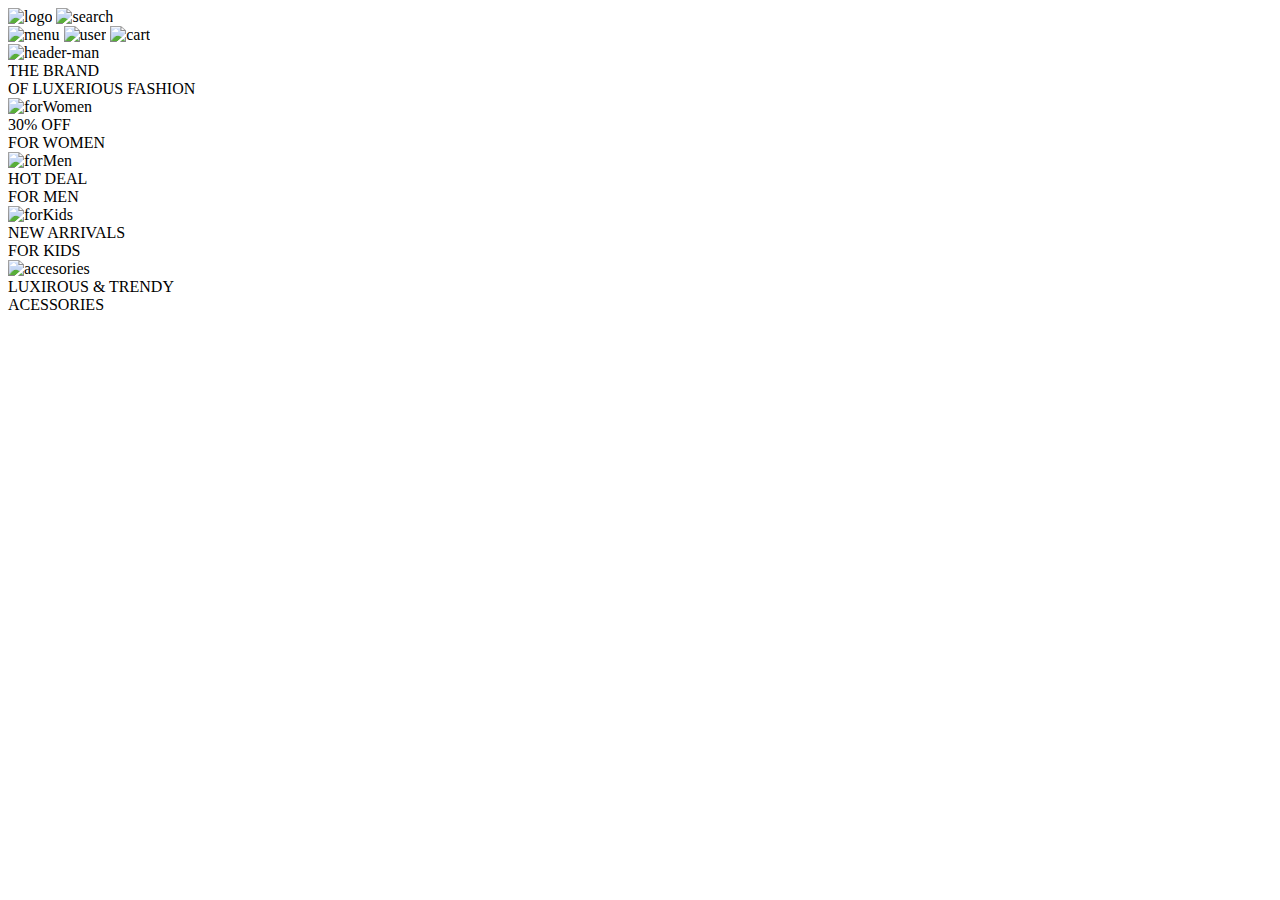
==== index.html @ 1b4a20e3 "Create index.html" ====
<!DOCTYPE html>
<html lang="en">

<head>
    <meta charset="UTF-8">
    <meta http-equiv="X-UA-Compatible" content="IE=edge">
    <meta name="viewport" content="width=device-width, initial-scale=1.0">
    <link rel="stylesheet" href="style.css">
    <title>Index</title>
</head>
<div class="header">
    <div class="content">
        <div class="headContainer">
            <img src="img/logo.png" alt="logo">
            <img class="search" src="img/search.png" alt="search">
        </div>
        <div class="headContainer">
            <img src="img/menu.png" alt="menu">
            <img class="user" src="img/user.png" alt="user">
            <img src="img/cart.png" alt="cart">
            </span>
        </div>
    </div>
</div>
<div class="brandTop">
    <div class="brandContent">
        <div class="leftBrandContainer">
            <img class="man-top" src="img/header-man.png" alt="header-man">
        </div>
        <div class="rightBrandContainer">
            <div class="leftBrandTextBorder">
                <div class="leftBrandText leftBrandFirstLineText">THE BRAND</div>
                <div class="leftBrandText leftBrandSecondLineText">OF LUXERIOUS <span class="colorText">FASHION</span>
                </div>
            </div>
        </div>
    </div>
</div>
<div class="categories">
    <div>
        <img class="categoriesImg" src="img/forWomen.jpg" alt="forWomen">
        <div class="catTitle">
            <div>
                30% OFF
            </div>
            <div class="catTitleBottom">
                FOR WOMEN
            </div>
        </div>
    </div>
    <div>
        <img class="categoriesImg" src="img/forMen.jpg" alt="forMen">
        <div class="catTitle">
            <div>
                HOT DEAL
            </div>
            <div class="catTitleBottom">
                FOR MEN
            </div>
        </div>
    </div>
    <div>
        <img class="categoriesImg" src="img/forKids.jpg" alt="forKids">
        <div class="catTitle">
            <div>
                NEW ARRIVALS
            </div>
            <div class="catTitleBottom">
                FOR KIDS
            </div>
        </div>
    </div>
    <div class="accesories">
        <img class="categoriesImg" src="img/accesories.jpg" alt="accesories">
        <div class="catTitle">
            <div>
                LUXIROUS & TRENDY
            </div>
            <div class="catTitleBottom">
                ACESSORIES
            </div>
        </div>
    </div>
</div>
<!-- <div class="wrapper">
    <div class="box1">One</div>
    <div class="box2">Two</div>
    <div class="box3">Three</div>
    <div class="box4">Four</div>
</div> -->

<body>

</body>

</html>
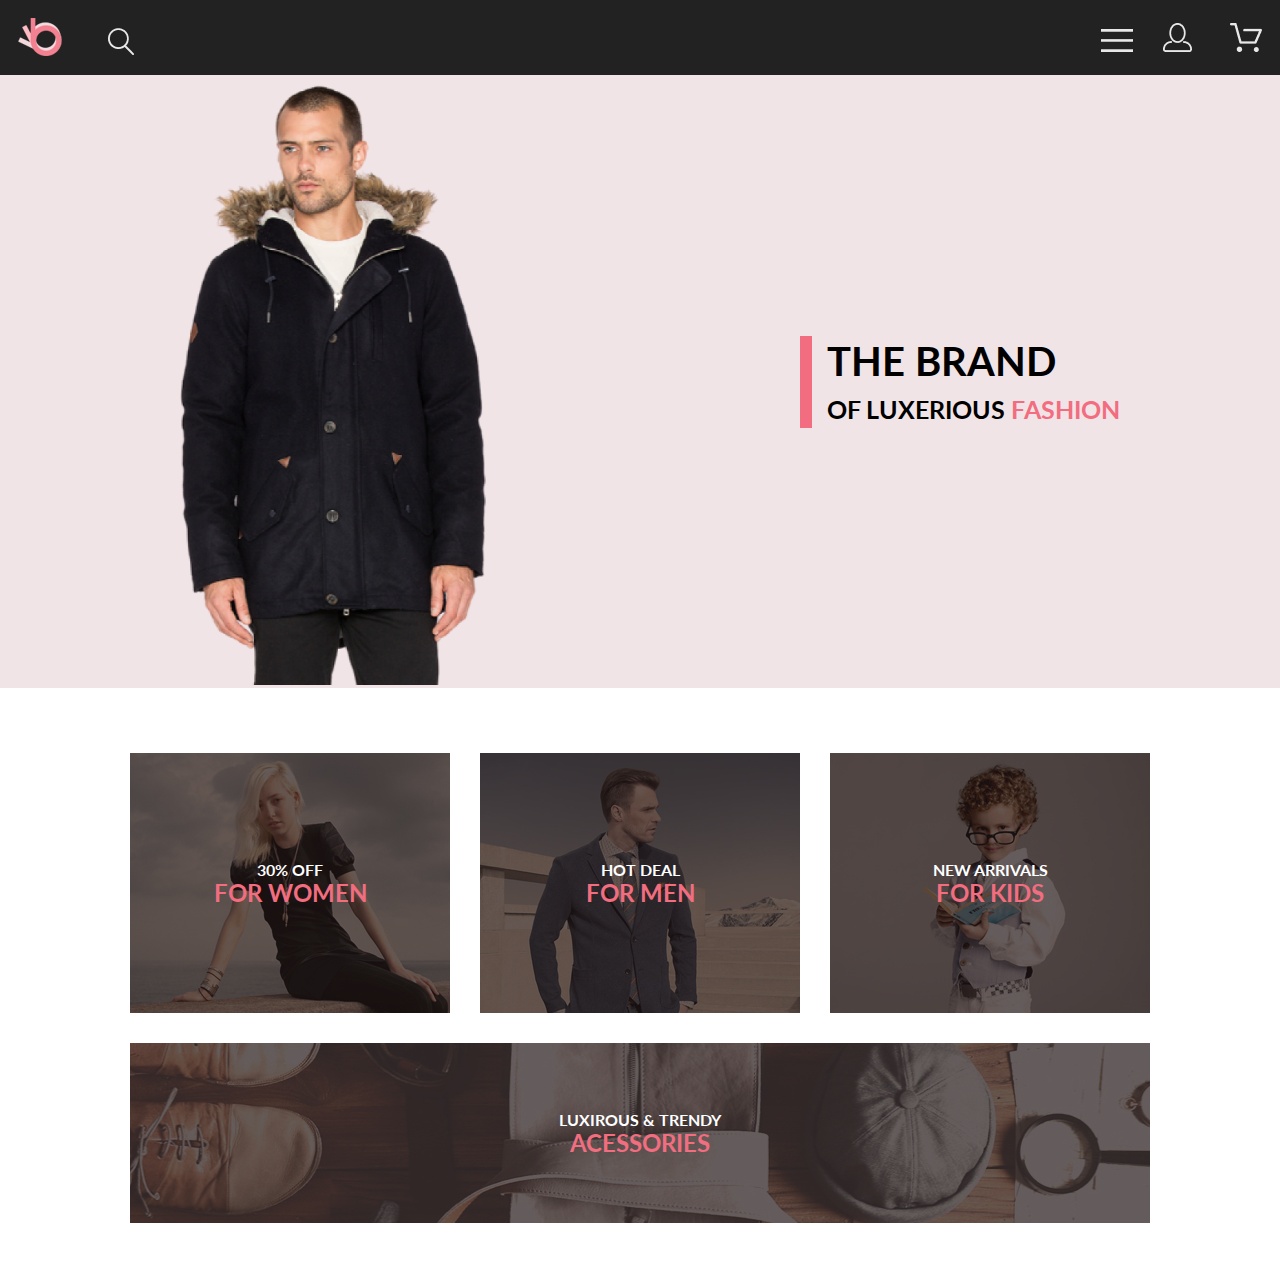
==== commit 22ff0dc9: "ДЗ по 1 уроку готово" ====
--- a/index.html
+++ b/index.html
@@ -87,7 +87,7 @@
     <div class="box2">Two</div>
     <div class="box3">Three</div>
     <div class="box4">Four</div>
-</div> -->
+</div>-->
 
 <body>
 
--- a/style.css
+++ b/style.css
@@ -0,0 +1,156 @@
+:root {
+    --header-bg-color: #222222;
+    --brand-bg-color: #F1E4E6;
+    --head-title-border-color: #f16d7f;
+    --last_word-color: #f16d7f;
+}
+
+@font-face {
+    font-family: 'Lato';
+    src: url('Lato-Bold.ttf') format('truetype');
+}
+
+body {
+    margin: 0;
+    font-family: 'Lato', sans-serif;
+}
+
+.header {
+    background: var(--header-bg-color);
+    padding: 18px;
+    height: 75px;
+    box-sizing: border-box;
+}
+
+.content {
+    display: flex;
+    align-items: center;
+    justify-content: space-between;
+}
+
+.search {
+    padding-left: 41px;
+}
+
+/* .headContainer {
+    border: 1px solid #fff;
+} */
+
+.user {
+    margin-left: 26px;
+    margin-right: 33px;
+}
+
+.brandContent {
+    display: flex;
+}
+
+.brandTop {
+    min-height: 300px;
+    position: relative;
+}
+
+.man-top {
+    width: 100%;
+}
+
+.leftBrandContainer,
+.rightBrandContainer {
+    background-color: var(--brand-bg-color);
+    width: 50%;
+}
+
+.rightBrandContainer {
+    /* border: 1px solid #000; */
+    display: flex;
+    justify-content: center;
+    align-items: center;
+}
+
+.leftBrandTextBorder {
+    border-left: 12px solid var(--head-title-border-color);
+    padding-left: 15px;
+    height: 92px;
+}
+
+.leftBrandText {
+    font-weight: bold;
+    font-size: 20px;
+    line-height: 24px;
+    margin-top: 14px;
+}
+
+.leftBrandFirstLineText {
+    font-size: 40px;
+    line-height: 23px;
+}
+
+.leftBrandSecondLineText {
+    font-size: 25px;
+    line-height: 44px;
+}
+
+.colorText {
+    color: var(--last_word-color);
+}
+
+.categories {
+    display: grid;
+    grid-template-columns: repeat(3, 1fr);
+    grid-template-rows: 260px 180px;
+    gap: 30px;
+    margin: 65px 130px;
+}
+
+.catTitleBottom {
+    font-weight: 700;
+    font-size: 24px;
+    line-height: 28px;
+    color: var(--last_word-color);
+}
+
+.catTitle {
+    display: flex;
+    flex-direction: column;
+    justify-content: center;
+    align-items: center;
+    font-size: 16px;
+    color: white;
+    height: 100%;
+    width: 100%;
+}
+
+.categories div {
+    position: relative;
+}
+
+.categoriesImg {
+    width: 100%;
+    height: 100%;
+    object-fit: cover;
+    position: absolute;
+}
+
+.accesories {
+    grid-column-start: 1;
+    grid-column-end: 4;
+}
+
+/* .boxWrapper {
+    display: grid;
+    grid-template-columns: repeat(3, 1fr);
+    grid-template-rows: repeat(3, 100px);
+}
+
+.box1,
+.box2,
+.box3,
+.box4 {
+    border: 1px solid #000;
+    background-color: rgb(230, 194, 140);
+}
+
+.box4 {
+    grid-column-start: 1;
+    grid-column-end: 4;
+} */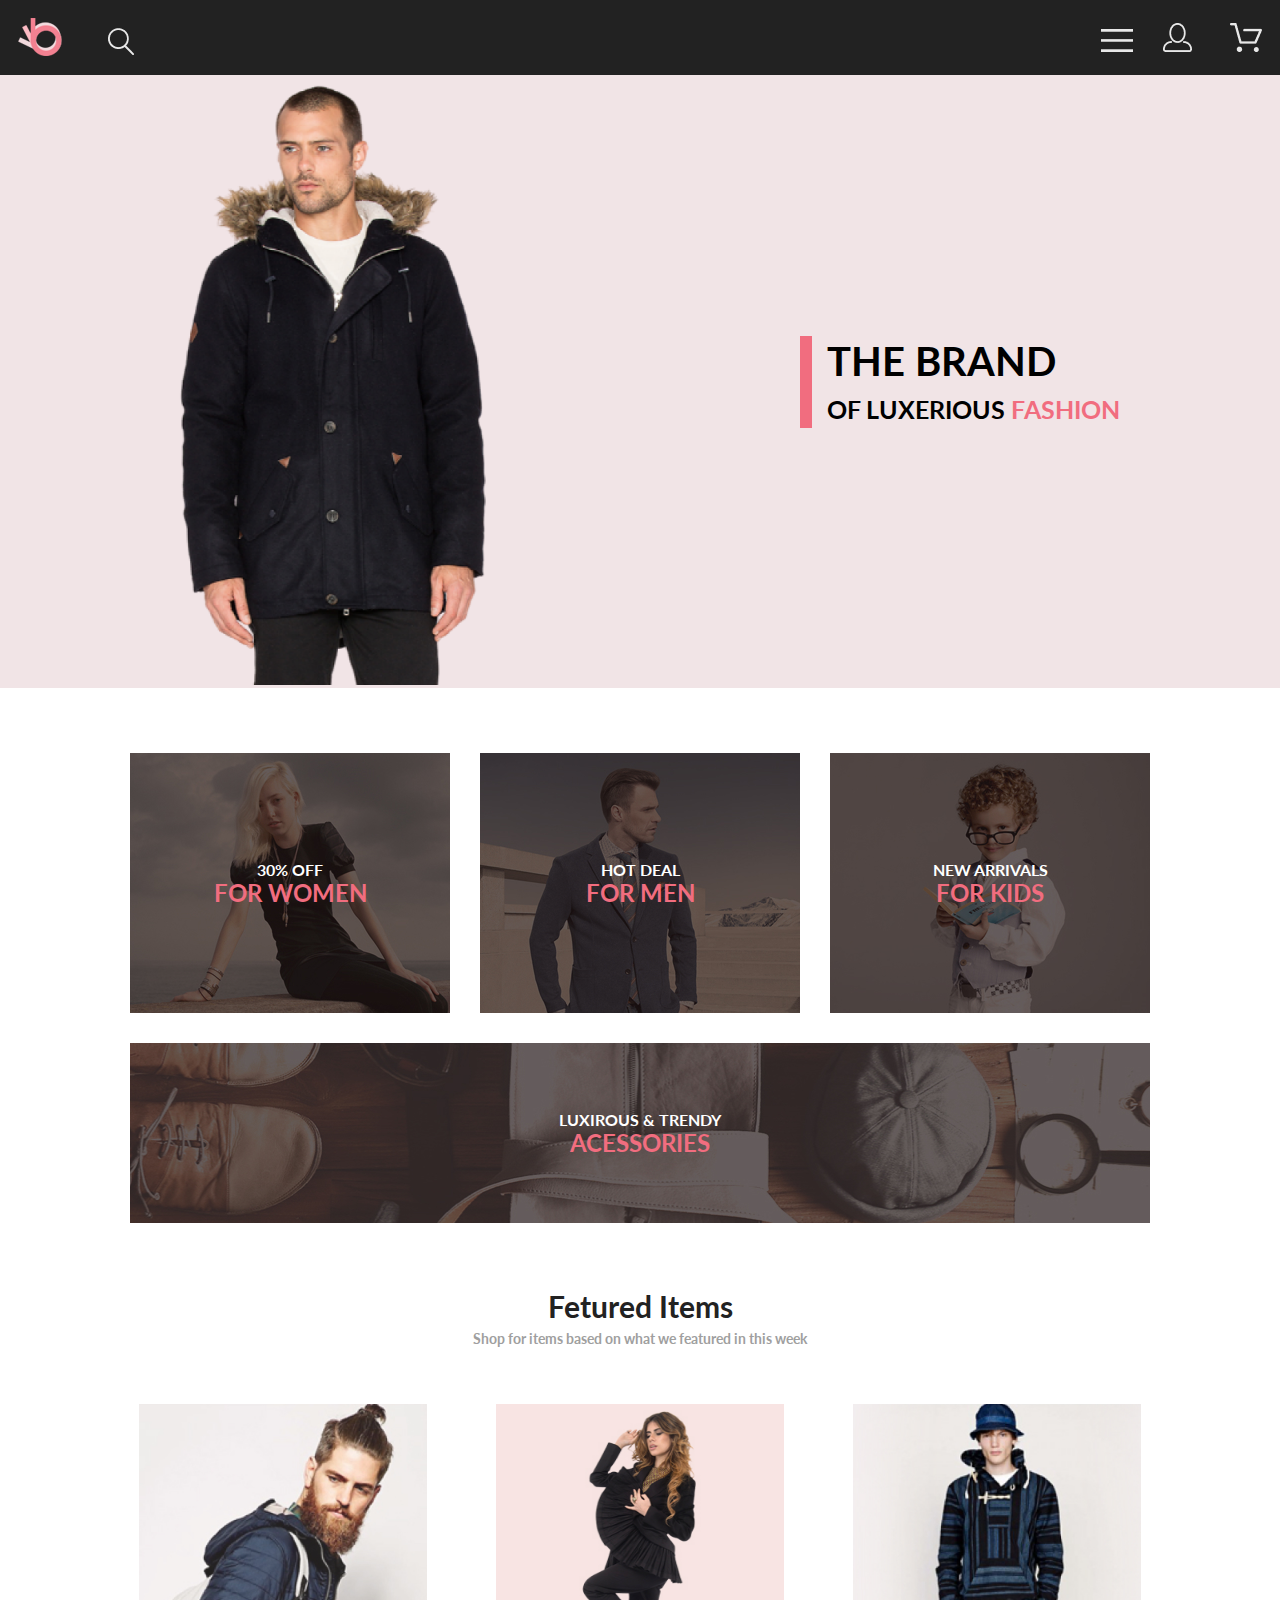
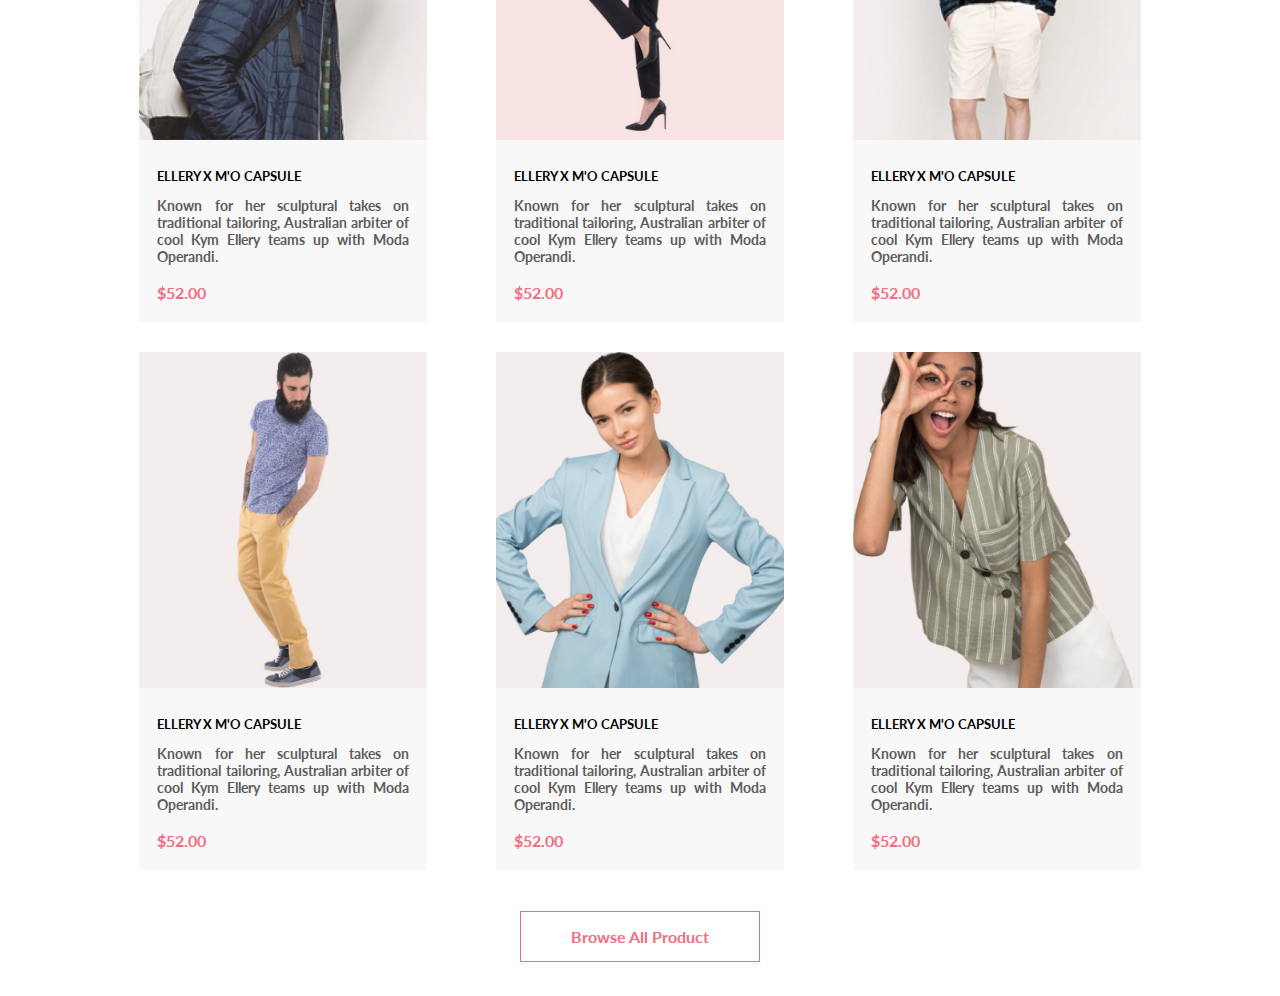
==== commit 1e2238cd: "ДЗ № 2 готово" ====
--- a/index.html
+++ b/index.html
@@ -88,6 +88,107 @@
     <div class="box3">Three</div>
     <div class="box4">Four</div>
 </div>-->
+<div class="futered">
+    <div class="futeredUpTitle">Fetured Items</div>
+    <div class="futeredBottomTitle">Shop for items based on what we featured in this week</div>
+
+</div>
+<div class="wrapper">
+    <div class="wrapperCart">
+        <div>
+            <img class="wrapperImg" src="img/fi_1.jpg" alt="fiture_1">
+        </div>
+        <div class="wrapperTitle">
+            ELLERY X M'O CAPSULE
+        </div>
+        <div class="wrapperDesc">Known for her sculptural takes on traditional tailoring, Australian arbiter of cool
+            Kym Ellery teams up with
+            Moda Operandi.
+        </div>
+        <div class="wrapperPrice">
+            $52.00
+        </div>
+    </div>
+    <div class="wrapperCart">
+        <div>
+            <img class="wrapperImg" src="img/fi_2.jpg" alt="fiture_2">
+            <div class="wrapperTitle">
+                ELLERY X M'O CAPSULE
+            </div>
+            <div class="wrapperDesc">Known for her sculptural takes on traditional tailoring, Australian arbiter of cool
+                Kym Ellery teams up with
+                Moda Operandi.
+            </div>
+            <div class="wrapperPrice">
+                $52.00
+            </div>
+        </div>
+    </div>
+    <div class="wrapperCart">
+        <div>
+            <img class="wrapperImg" src="img/fi_3.jpg" alt="fiture_3">
+            <div class="wrapperTitle">
+                ELLERY X M'O CAPSULE
+            </div>
+            <div class="wrapperDesc">Known for her sculptural takes on traditional tailoring, Australian arbiter of cool
+                Kym Ellery teams up with
+                Moda Operandi.
+            </div>
+            <div class="wrapperPrice">
+                $52.00
+            </div>
+        </div>
+    </div>
+    <div class="wrapperCart">
+        <div>
+            <img class="wrapperImg" src="img/fi_4.jpg" alt="fiture_4">
+            <div class="wrapperTitle">
+                ELLERY X M'O CAPSULE
+            </div>
+            <div class="wrapperDesc">Known for her sculptural takes on traditional tailoring, Australian arbiter of cool
+                Kym Ellery teams up with
+                Moda Operandi.
+            </div>
+            <div class="wrapperPrice">
+                $52.00
+            </div>
+        </div>
+    </div>
+    <div class="wrapperCart">
+        <div>
+            <img class="wrapperImg" src="img/fi_5.jpg" alt="fiture_5">
+            <div class="wrapperTitle">
+                ELLERY X M'O CAPSULE
+            </div>
+            <div class="wrapperDesc">Known for her sculptural takes on traditional tailoring, Australian arbiter of cool
+                Kym Ellery teams up with
+                Moda Operandi.
+            </div>
+            <div class="wrapperPrice">
+                $52.00
+            </div>
+        </div>
+    </div>
+    <div class="wrapperCart">
+        <div>
+            <img class="wrapperImg" src="img/fi_6.jpg" alt="fiture_6">
+            <div class="wrapperTitle">
+                ELLERY X M'O CAPSULE
+            </div>
+            <div class="wrapperDesc">Known for her sculptural takes on traditional tailoring, Australian arbiter of cool
+                Kym Ellery teams up with
+                Moda Operandi.
+            </div>
+            <div class="wrapperPrice">
+                $52.00
+            </div>
+        </div>
+    </div>
+</div>
+<div class="futered">
+    <a class="browse_all" href="#">Browse All Product</a>
+</div>
+<div class="footer"></div>
 
 <body>
 
--- a/style.css
+++ b/style.css
@@ -1,8 +1,11 @@
 :root {
     --header-bg-color: #222222;
     --brand-bg-color: #F1E4E6;
-    --head-title-border-color: #f16d7f;
-    --last_word-color: #f16d7f;
+    --main-pink-color: #f16d7f;
+    --futered-Bottom-Title: #9F9F9F;
+    --wrapper-cart-bg-color: #F8F8F8;
+    --wrapper-cart-title-color: #000000;
+    --wrapper-desc-color: #5D5D5D;
 }
 
 @font-face {
@@ -68,7 +71,7 @@
 }
 
 .leftBrandTextBorder {
-    border-left: 12px solid var(--head-title-border-color);
+    border-left: 12px solid var(--main-pink-color);
     padding-left: 15px;
     height: 92px;
 }
@@ -91,7 +94,7 @@
 }
 
 .colorText {
-    color: var(--last_word-color);
+    color: var(--main-pink-color);
 }
 
 .categories {
@@ -106,7 +109,7 @@
     font-weight: 700;
     font-size: 24px;
     line-height: 28px;
-    color: var(--last_word-color);
+    color: var(--main-pink-color);
 }
 
 .catTitle {
@@ -136,6 +139,149 @@
     grid-column-end: 4;
 }
 
+.futered {
+    text-align: center;
+}
+
+.futeredUpTitle {
+    text-transform: capitalize;
+    font-weight: 400;
+    font-size: 30px;
+    line-height: 36px;
+    color: var(--header-bg-color);
+}
+
+.futeredBottomTitle {
+    font-weight: 400;
+    font-size: 14px;
+    line-height: 17px;
+    color: var(--futered-Bottom-Title);
+    margin-top: 6px;
+}
+
+
+/**/
+.wrapper {
+    /* border: 1px solid #000; */
+    /* background-color: bisque; */
+    display: grid;
+    grid-template-columns: repeat(3, 1fr);
+    gap: 30px;
+    margin: 57px 120px;
+    justify-items: center;
+}
+
+.wrapperCart {
+    /* border: 1px solid #000; */
+    background-color: var(--wrapper-cart-bg-color);
+    width: 288px;
+    box-sizing: border-box;
+}
+
+.wrapperCart div {
+    position: relative;
+}
+
+.wrapperImg {
+    object-fit: cover;
+    width: 100%;
+}
+
+.wrapperTitle {
+    font-weight: 400;
+    font-size: 13px;
+    line-height: 16px;
+    color: var(--wrapper-cart-title-color);
+    text-transform: uppercase;
+    margin: 25px 0 0 18px;
+}
+
+.wrapperDesc {
+    font-weight: 300;
+    font-size: 14px;
+    line-height: 17px;
+    color: var(--wrapper-desc-color);
+    margin: 13px 18px 0;
+    text-align: justify;
+}
+
+.wrapperPrice {
+    font-weight: 400;
+    font-size: 16px;
+    line-height: 19px;
+    color: var(--main-pink-color);
+    margin: 18px 0 20px 18px;
+}
+
+.browse_all {
+    border: 1px solid var(--main-pink-color);
+    padding: 15px 50px;
+    text-decoration: none;
+    font-weight: 400;
+    font-size: 16px;
+    line-height: 19px;
+    color: var(--main-pink-color);
+}
+
+.footer {
+    margin-top: 50px;
+}
+
+@media (max-width: 768px) {
+    .brandTop {
+        min-height: 215px;
+        /* position: relative; */
+    }
+
+    .leftBrandTextBorder {
+        border-left: 9px solid var(--main-pink-color);
+        padding-left: 10px;
+        height: 54px;
+    }
+
+    .leftBrandFirstLineText {
+        font-size: 27px;
+        line-height: 8px;
+    }
+
+    .leftBrandSecondLineText {
+        font-size: 13px;
+        line-height: 16px;
+    }
+
+    .categories {
+        /* display: grid;
+        grid-template-columns: repeat(3, 1fr); */
+        grid-template-rows: 129px 66px;
+        gap: 6px;
+        margin: 10px 4px;
+        width: 98%;
+    }
+
+    .catTitle {
+        font-size: 12px;
+    }
+
+    .catTitleBottom {
+        font-size: 15px;
+    }
+
+    .futered {
+        margin-top: 40px;
+    }
+
+    .wrapper {
+        grid-template-columns: repeat(2, 1fr);
+        gap: 10px;
+        margin: 48px 12px;
+        justify-items: center;
+    }
+
+    .wrapperCart {
+        width: 100%;
+    }
+}
+
 /* .boxWrapper {
     display: grid;
     grid-template-columns: repeat(3, 1fr);
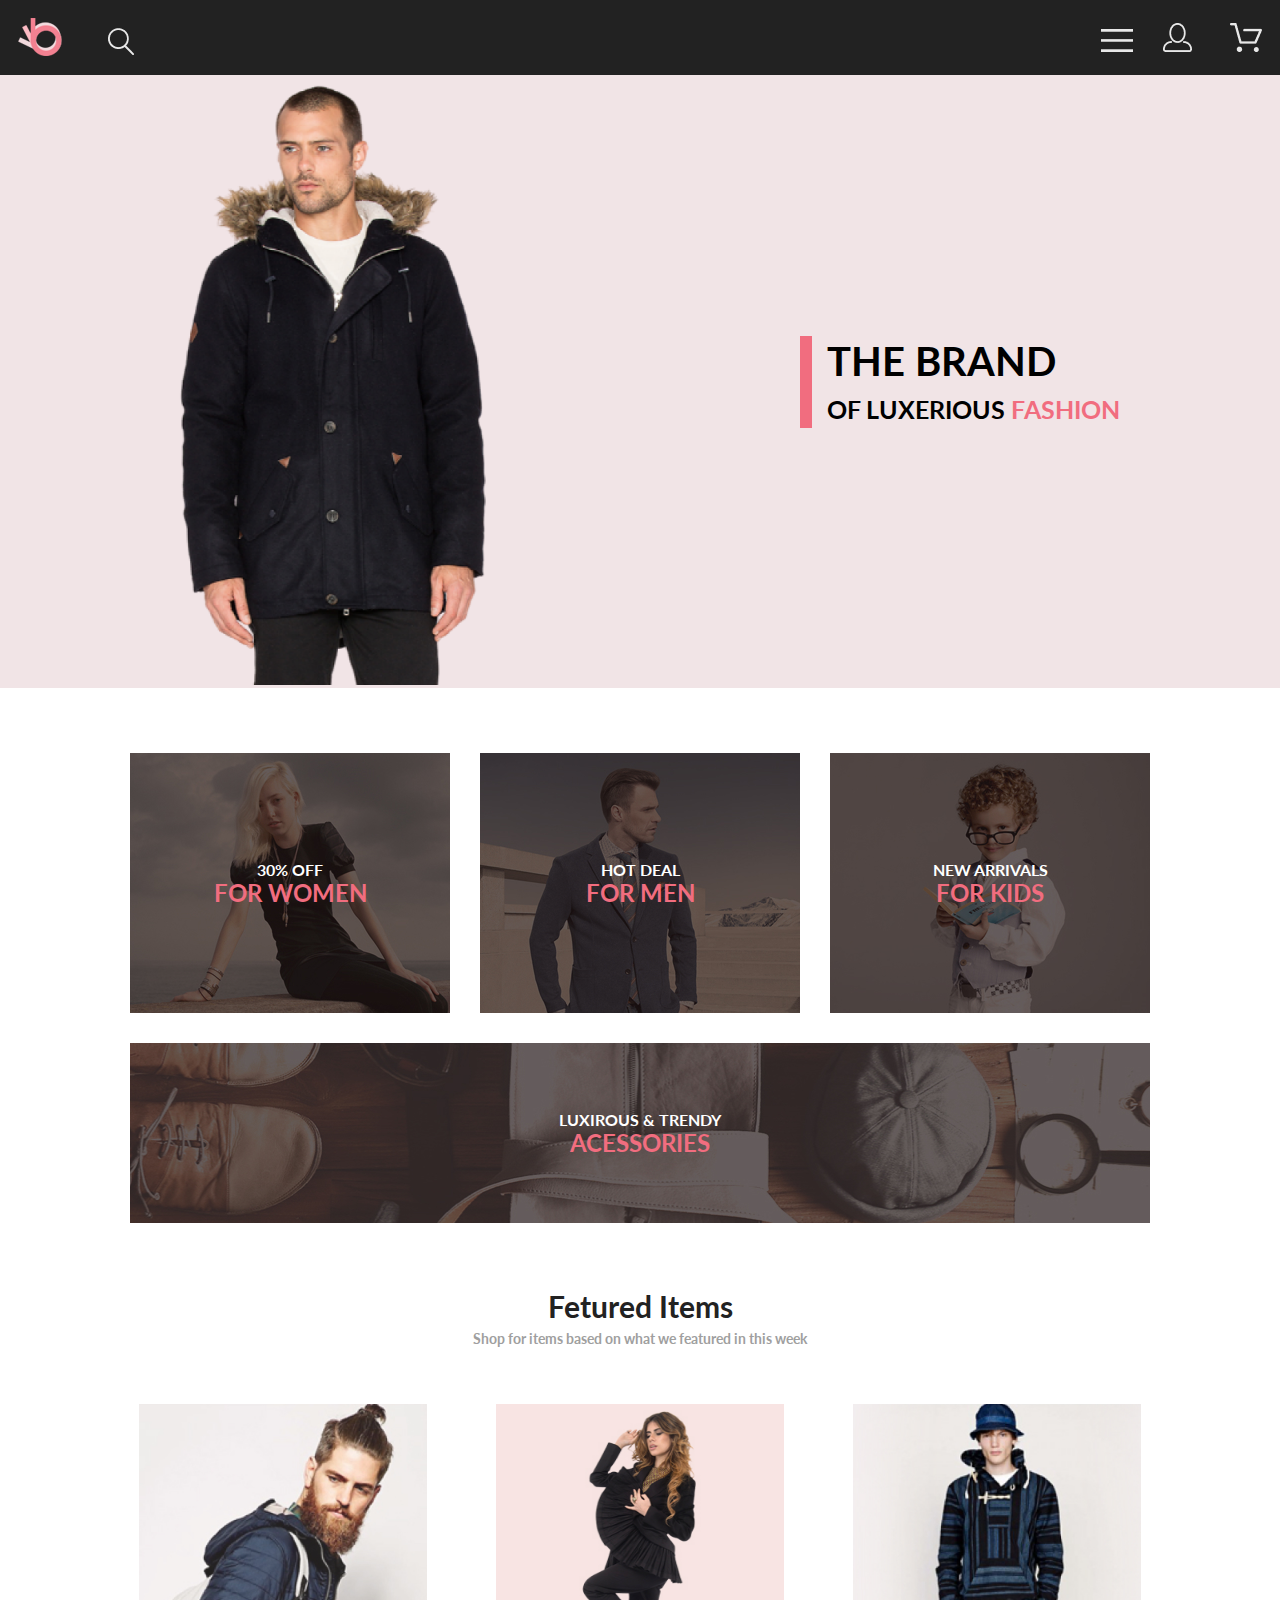
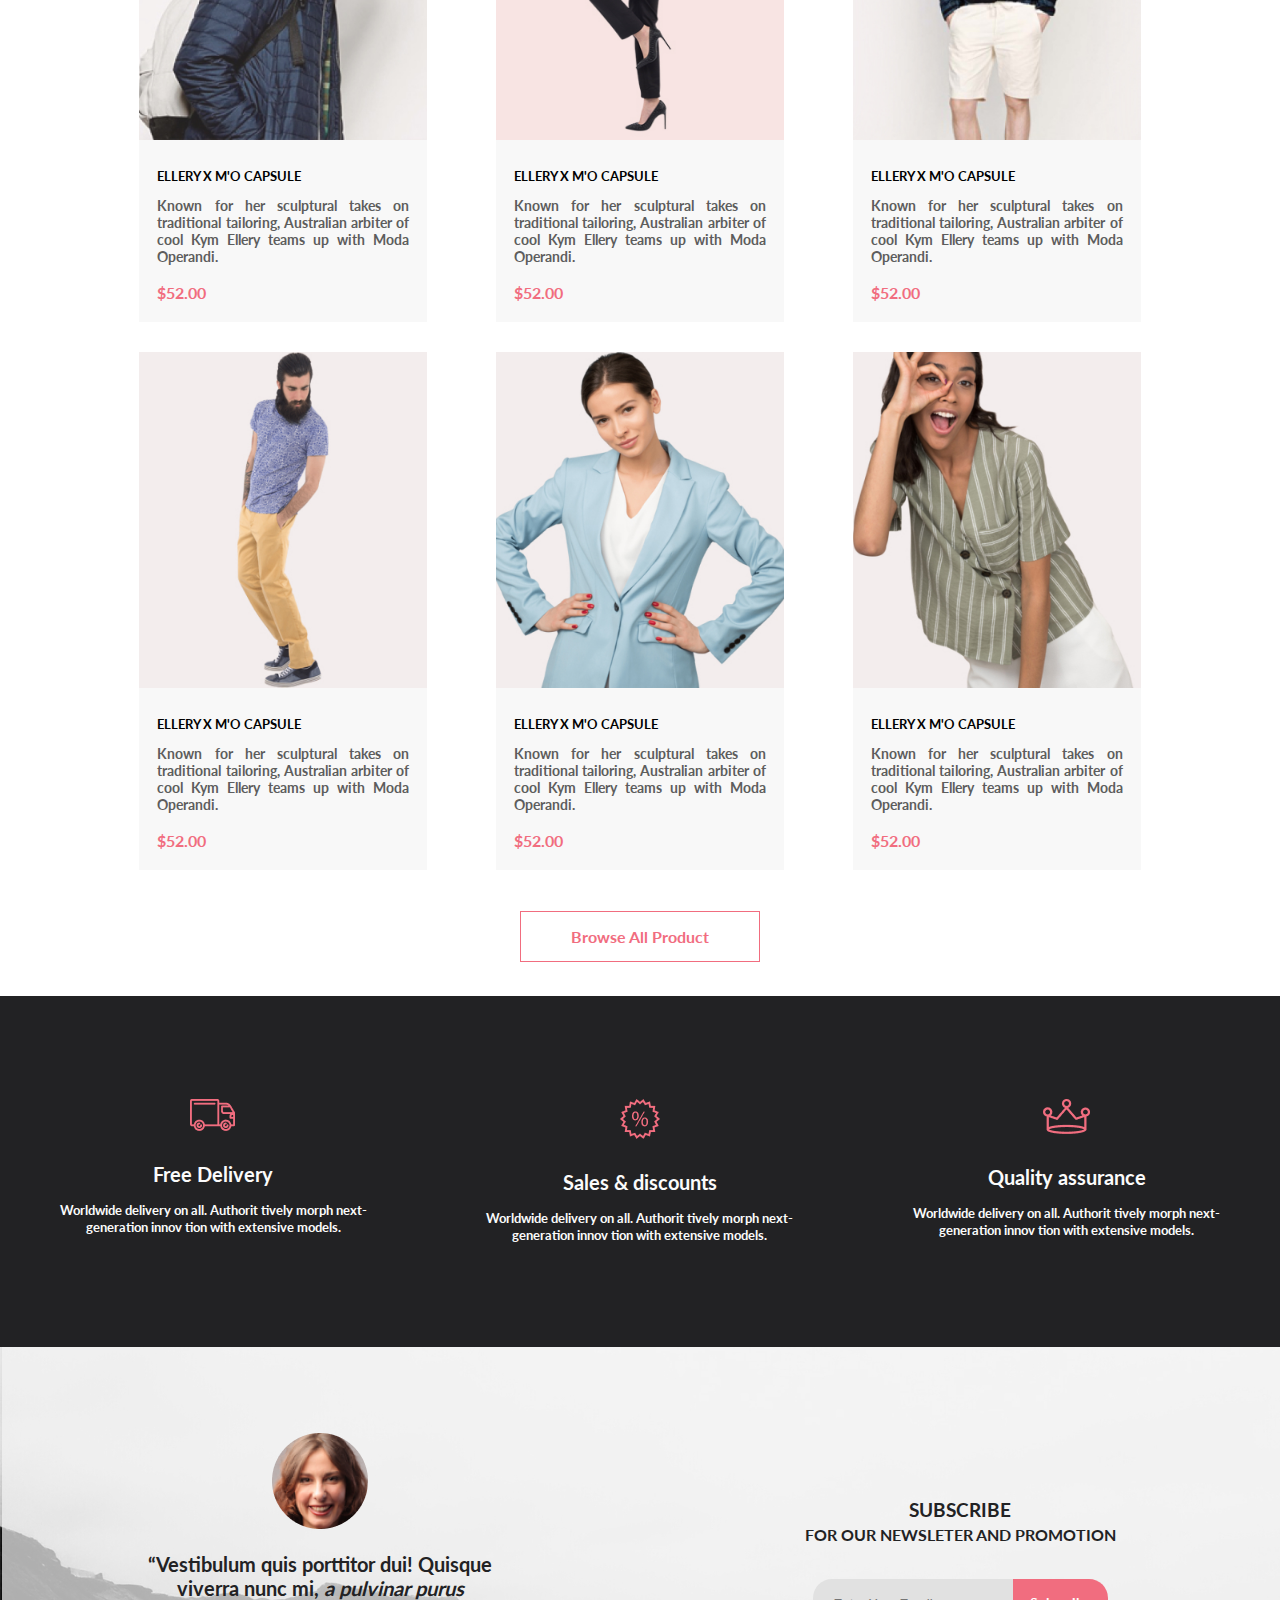
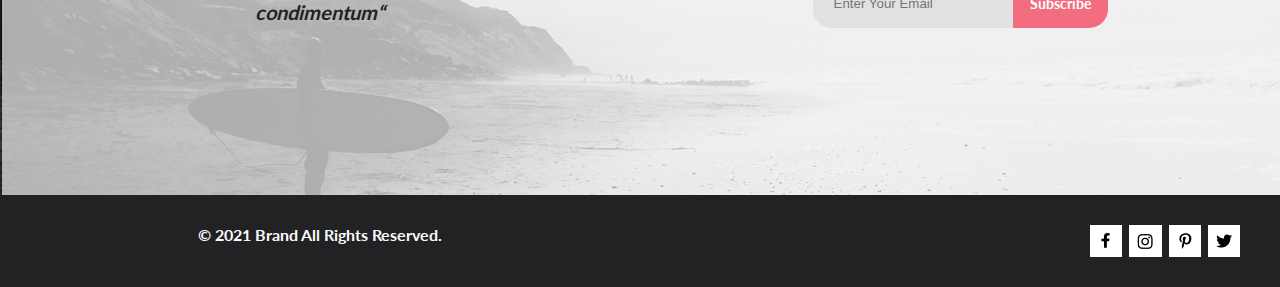
==== commit 20f7ae45: "ДЗ по 3 уроку готово" ====
--- a/index.html
+++ b/index.html
@@ -188,7 +188,57 @@
 <div class="futered">
     <a class="browse_all" href="#">Browse All Product</a>
 </div>
-<div class="footer"></div>
+<div class="footer">
+    <div class="upFooter">
+        <div class="upFooterSection">
+            <img src="img/truck.png" alt="" class="upFooterImg">
+            <div class="upFooterTitle">Free Delivery</div>
+            <div class="upFooterArticle">Worldwide delivery on all. Authorit tively morph next-generation innov tion
+                with extensive models.</div>
+        </div>
+        <div class="upFooterSection">
+            <img src="img/percent.png" alt="" class="upFooterImg">
+            <div class="upFooterTitle">Sales & discounts</div>
+            <div class="upFooterArticle">Worldwide delivery on all. Authorit tively morph next-generation innov tion
+                with extensive models.</div>
+        </div>
+        <div class="upFooterSection">
+            <img src="img/crown.png" alt="" class="upFooterImg">
+            <div class="upFooterTitle">Quality assurance</div>
+            <div class="upFooterArticle">Worldwide delivery on all. Authorit tively morph next-generation innov tion
+                with extensive models.</div>
+        </div>
+    </div>
+    <div class="middleFooter">
+        <div class="middleFooterSection">
+            <img src="img/footer_lady.png" alt="" class="middleFooterLeftLady">
+            <div class="middeFooterLeftArticle">“Vestibulum quis porttitor dui! Quisque viverra nunc mi, <span
+                    class="cursiveFooterText">a pulvinar
+                    purus condimentum“</span></div>
+        </div>
+        <div class="middleFooterSection">
+            <div class="middleFooterRightTitle">subscribe</div>
+            <div class="middleFooterRightSubTitle">for our newsleter and promotion</div>
+            <form action="" class="subscribeFooterForm">
+                <input type="text" class="inputSubscribe" placeholder="Enter Your Email">
+                <button class="buttonSubscribe">Subscribe</button>
+            </form>
+        </div>
+    </div>
+    <div class="bottomFooter">
+        <div class="bottomFooterSection">
+            <div class="allRights">2021 Brand All Rights Reserved.</div>
+        </div>
+        <div class="bottomFooterSection">
+            <div class="socialNetworkSection">
+                <img src="img/facebook_ico.jpg" alt="facebook" class="socialNetworkIco">
+                <img src="img/insta_ico.jpg" alt="instagram" class="socialNetworkIco">
+                <img src="img/pinterest_ico.jpg" alt="pinterest" class="socialNetworkIco">
+                <img src="img/twitter_ico.jpg" alt="twitter" class="socialNetworkIco">
+            </div>
+        </div>
+    </div>
+</div>
 
 <body>
 
--- a/style.css
+++ b/style.css
@@ -6,6 +6,8 @@
     --wrapper-cart-bg-color: #F8F8F8;
     --wrapper-cart-title-color: #000000;
     --wrapper-desc-color: #5D5D5D;
+    --footer-bg-color: #222224;
+    --footer-font-color: #FBFBFB;
 }
 
 @font-face {
@@ -225,6 +227,147 @@
 
 .footer {
     margin-top: 50px;
+    background-color: var(--footer-bg-color);
+    /* border: 1px solid #000; */
+}
+
+.upFooter {
+    display: grid;
+    grid-template-columns: repeat(3, 1fr);
+    color: var(--footer-font-color);
+    box-sizing: border-box;
+    justify-items: center;
+}
+
+.upFooterSection {
+    /* border: 2px solid #fff; */
+    /* justify-items: center; */
+    text-align: center;
+    margin-top: 103px;
+    width: 320px;
+}
+
+.upFooterImg {
+    /* object-fit: cover; */
+    padding-bottom: 28px;
+}
+
+.upFooterTitle {
+    font-weight: 400;
+    font-size: 20px;
+    line-height: 24px;
+    padding-bottom: 16px;
+}
+
+.upFooterArticle {
+    font-weight: 300;
+    font-size: 13px;
+    line-height: 17px;
+    padding-bottom: 103px;
+}
+
+.middleFooter {
+    background-image: url("img/footer_bg.jpg");
+    height: 448px;
+    display: grid;
+    grid-template-columns: repeat(2, 1fr);
+    justify-items: center;
+    box-sizing: border-box;
+    color: var(--footer-bg-color);
+}
+
+.middleFooterSection {
+    width: 100%;
+    text-align: center;
+    /* border: 1px solid #000; */
+}
+
+.middleFooterLeftLady {
+    margin-top: 86px;
+}
+
+.middeFooterLeftArticle {
+    width: 348px;
+    margin: 20px auto;
+    font-weight: 400;
+    font-size: 20px;
+    line-height: 24px;
+}
+
+.cursiveFooterText {
+    font-style: italic;
+}
+
+.middleFooterRightTitle,
+.middleFooterRightSubTitle {
+    text-transform: uppercase;
+    font-weight: 700;
+    line-height: 25px;
+}
+
+.middleFooterRightTitle {
+    font-weight: bold;
+    font-size: 19px;
+    margin-top: 150px;
+}
+
+.middleFooterRightSubTitle {
+    font-size: 16px;
+}
+
+.subscribeFooterForm {
+    height: 49px;
+    margin-top: 32px;
+    display: inline-flex;
+}
+
+.inputSubscribe {
+    height: inherit;
+    background: #e1e1e1;
+    border: none;
+    padding: 6px 21px;
+    box-sizing: border-box;
+    border-top-left-radius: 19px;
+    border-bottom-left-radius: 19px;
+    width: 200px;
+}
+
+.buttonSubscribe {
+    height: inherit;
+    border: none;
+    color: white;
+    font-family: inherit;
+    font-size: 14px;
+    line-height: 17px;
+    background: #f16d7f;
+    border-top-right-radius: 19px;
+    border-bottom-right-radius: 19px;
+    padding: 0 17px;
+}
+
+.bottomFooter {
+    background-color: var(--footer-bg-color);
+    color: var(--footer-font-color);
+    justify-content: center;
+    display: grid;
+    grid-template-columns: repeat(2, 1fr);
+    box-sizing: border-box;
+}
+
+.bottomFooterSection {
+    text-align: center;
+    margin: 30px 0px;
+}
+
+.allRights::before {
+    content: "© ";
+}
+
+.socialNetworkSection {
+    width: 150px;
+    display: flex;
+    justify-content: space-between;
+    margin-left: 450px;
 }
 
 @media (max-width: 768px) {
@@ -280,6 +423,32 @@
     .wrapperCart {
         width: 100%;
     }
+
+    .upFooter {
+        grid-template-columns: repeat(1, 1fr);
+    }
+
+    .upFooterSection {
+        margin-top: 30px;
+    }
+
+    .upFooterArticle {
+        padding-bottom: 20px;
+    }
+
+    .socialNetworkSection {
+        margin-left: 200px;
+    }
+
+    .middleFooter {
+        background-size: cover;
+        height: 693px;
+        grid-template-columns: repeat(1, 1fr)
+    }
+
+    .middleFooterRightTitle {
+        margin-top: 0px;
+    }
 }
 
 /* .boxWrapper {
